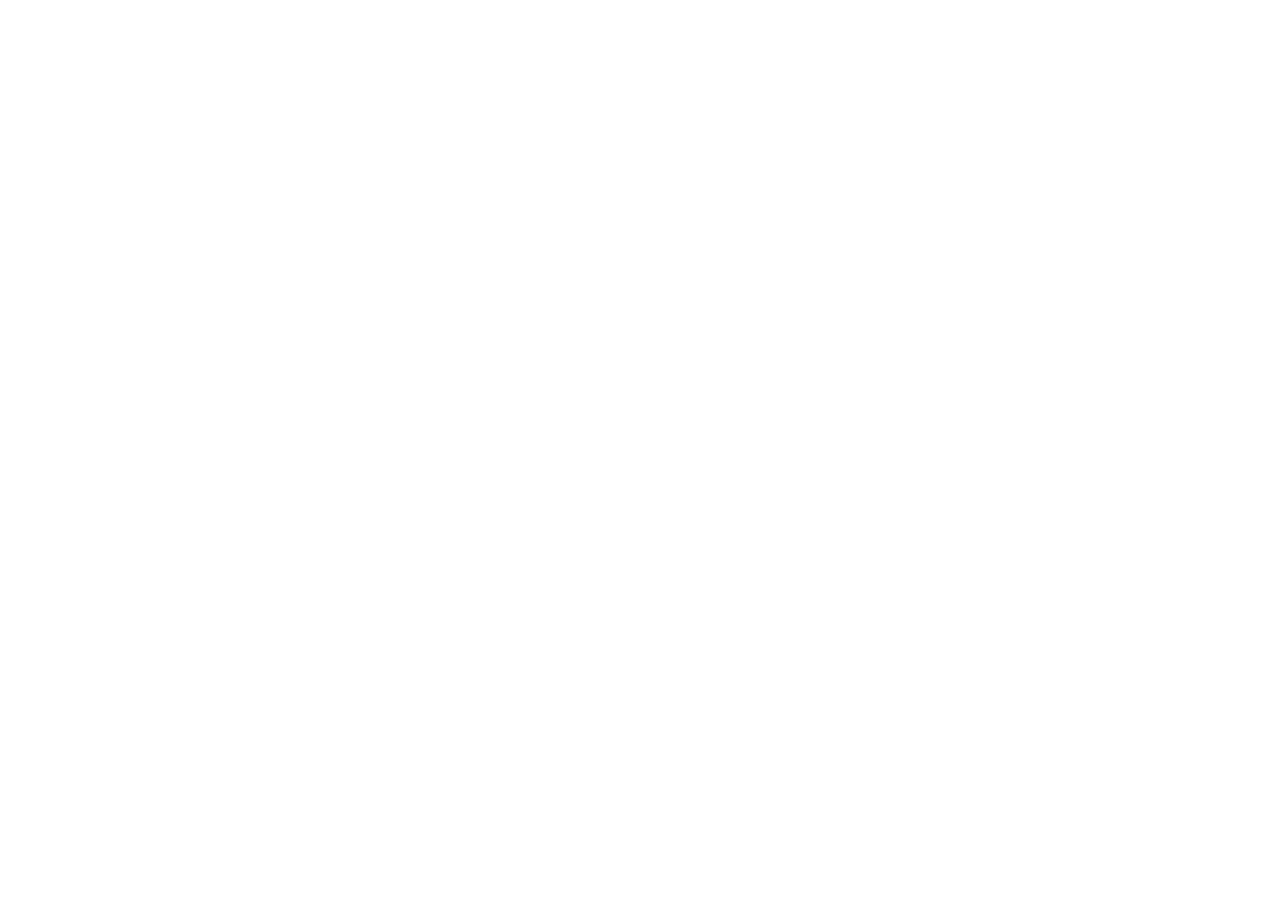
==== checkout.html @ 81b39e93 "Agrego estructura base de todas las páginas HTML" ====
<!DOCTYPE html>
<html lang="es">
<head>
    <meta charset="UTF-8">
    <meta name="viewport" content="width=device-width, initial-scale=1.0">
    <title>Checkout</title>
    <link rel="stylesheet" href="css/styles.css">
</head>
<body>
    
</body>
<script src="js/checkout.js"></script>
</html>
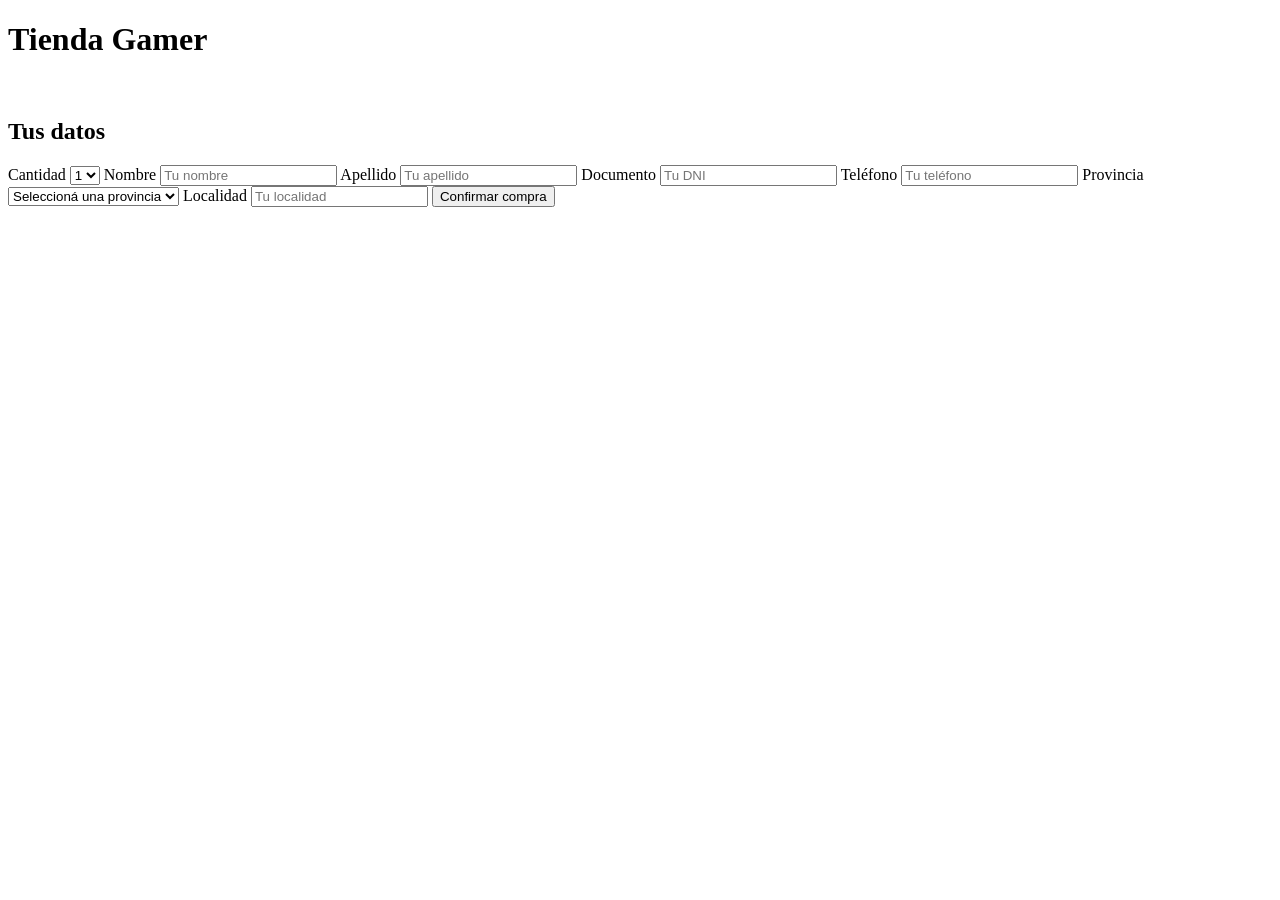
==== commit 8e0524e3: "agregue el checkout" ====
--- a/checkout.html
+++ b/checkout.html
@@ -7,7 +7,82 @@
     <link rel="stylesheet" href="css/styles.css">
 </head>
 <body>
-    
+    <header>
+        <h1>Tienda Gamer</h1>
+    </header>
+
+    <main>
+        <div class="checkout-contenedor">
+
+            <div id="resumen-compra">
+                <img id="checkout-imagen" src="" alt="">
+                <h2 id="checkout-nombre"></h2>
+                <p id="checkout-precio"></p>
+            </div>
+
+            <div class="formulario">
+                <h2>Tus datos</h2>
+
+                <label>Cantidad</label>
+                <select id="cantidad">
+                    <option value="1">1</option>
+                    <option value="2">2</option>
+                    <option value="3">3</option>
+                    <option value="4">4</option>
+                    <option value="5">5</option>
+                    <option value="6">6</option>
+                </select>
+
+                <label>Nombre</label>
+                <input type="text" id="nombre" placeholder="Tu nombre">
+
+                <label>Apellido</label>
+                <input type="text" id="apellido" placeholder="Tu apellido">
+
+                <label>Documento</label>
+                <input type="text" id="documento" placeholder="Tu DNI">
+
+                <label>Teléfono</label>
+                <input type="text" id="telefono" placeholder="Tu teléfono">
+
+                <label>Provincia</label>
+                <select id="provincia">
+                    <option value="">Seleccioná una provincia</option>
+                        <option value="Buenos Aires">Buenos Aires</option>
+                        <option value="Catamarca">Catamarca</option>
+                        <option value="Chaco">Chaco</option>
+                        <option value="Chubut">Chubut</option>
+                        <option value="Córdoba">Córdoba</option>
+                        <option value="Corrientes">Corrientes</option>
+                        <option value="Entre Ríos">Entre Ríos</option>
+                        <option value="Formosa">Formosa</option>
+                        <option value="Jujuy">Jujuy</option>
+                        <option value="La Pampa">La Pampa</option>
+                        <option value="La Rioja">La Rioja</option>
+                        <option value="Mendoza">Mendoza</option>
+                        <option value="Misiones">Misiones</option>
+                        <option value="Neuquén">Neuquén</option>
+                        <option value="Río Negro">Río Negro</option>
+                        <option value="Salta">Salta</option>
+                        <option value="San Juan">San Juan</option>
+                        <option value="San Luis">San Luis</option>
+                        <option value="Santa Cruz">Santa Cruz</option>
+                        <option value="Santa Fe">Santa Fe</option>
+                        <option value="Santiago del Estero">Santiago del Estero</option>
+                        <option value="Tierra del Fuego">Tierra del Fuego</option>
+                        <option value="Tucumán">Tucumán</option>
+                </select>
+
+                <label>Localidad</label>
+                <input type="text" id="localidad" placeholder="Tu localidad">
+
+                <button onclick="confirmarCompra()">Confirmar compra</button>
+
+            </div>
+        </div>
+    </main>
+
+    <script src="js/checkout.js"></script>
 </body>
 <script src="js/checkout.js"></script>
 </html>
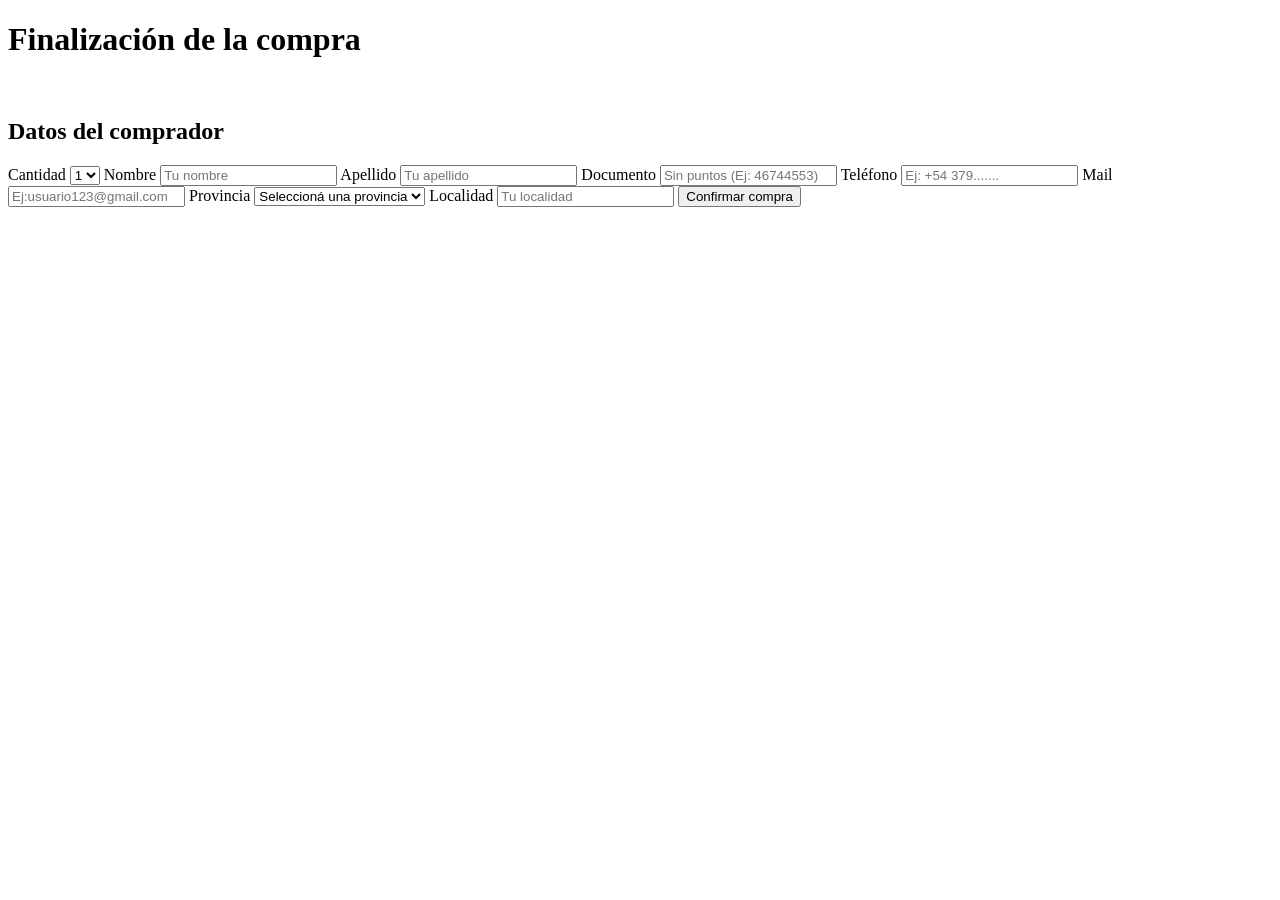
==== commit cfbc1779: "agregue los datos del comprador" ====
--- a/checkout.html
+++ b/checkout.html
@@ -8,7 +8,7 @@
 </head>
 <body>
     <header>
-        <h1>Tienda Gamer</h1>
+        <h1>Finalización de la compra</h1>
     </header>
 
     <main>
@@ -21,7 +21,7 @@
             </div>
 
             <div class="formulario">
-                <h2>Tus datos</h2>
+                <h2>Datos del comprador</h2>
 
                 <label>Cantidad</label>
                 <select id="cantidad">
@@ -34,16 +34,19 @@
                 </select>
 
                 <label>Nombre</label>
-                <input type="text" id="nombre" placeholder="Tu nombre">
+                <input type="text" id="nombre" placeholder="Tu nombre ">
 
                 <label>Apellido</label>
                 <input type="text" id="apellido" placeholder="Tu apellido">
 
                 <label>Documento</label>
-                <input type="text" id="documento" placeholder="Tu DNI">
+                <input type="text" id="documento" placeholder="Sin puntos (Ej: 46744553)">
 
                 <label>Teléfono</label>
-                <input type="text" id="telefono" placeholder="Tu teléfono">
+                <input type="text" id="telefono" placeholder="Ej: +54 379.......">
+
+                 <label>Mail</label>
+                <input type="text" id="Mail" placeholder="Ej:usuario123@gmail.com">
 
                 <label>Provincia</label>
                 <select id="provincia">
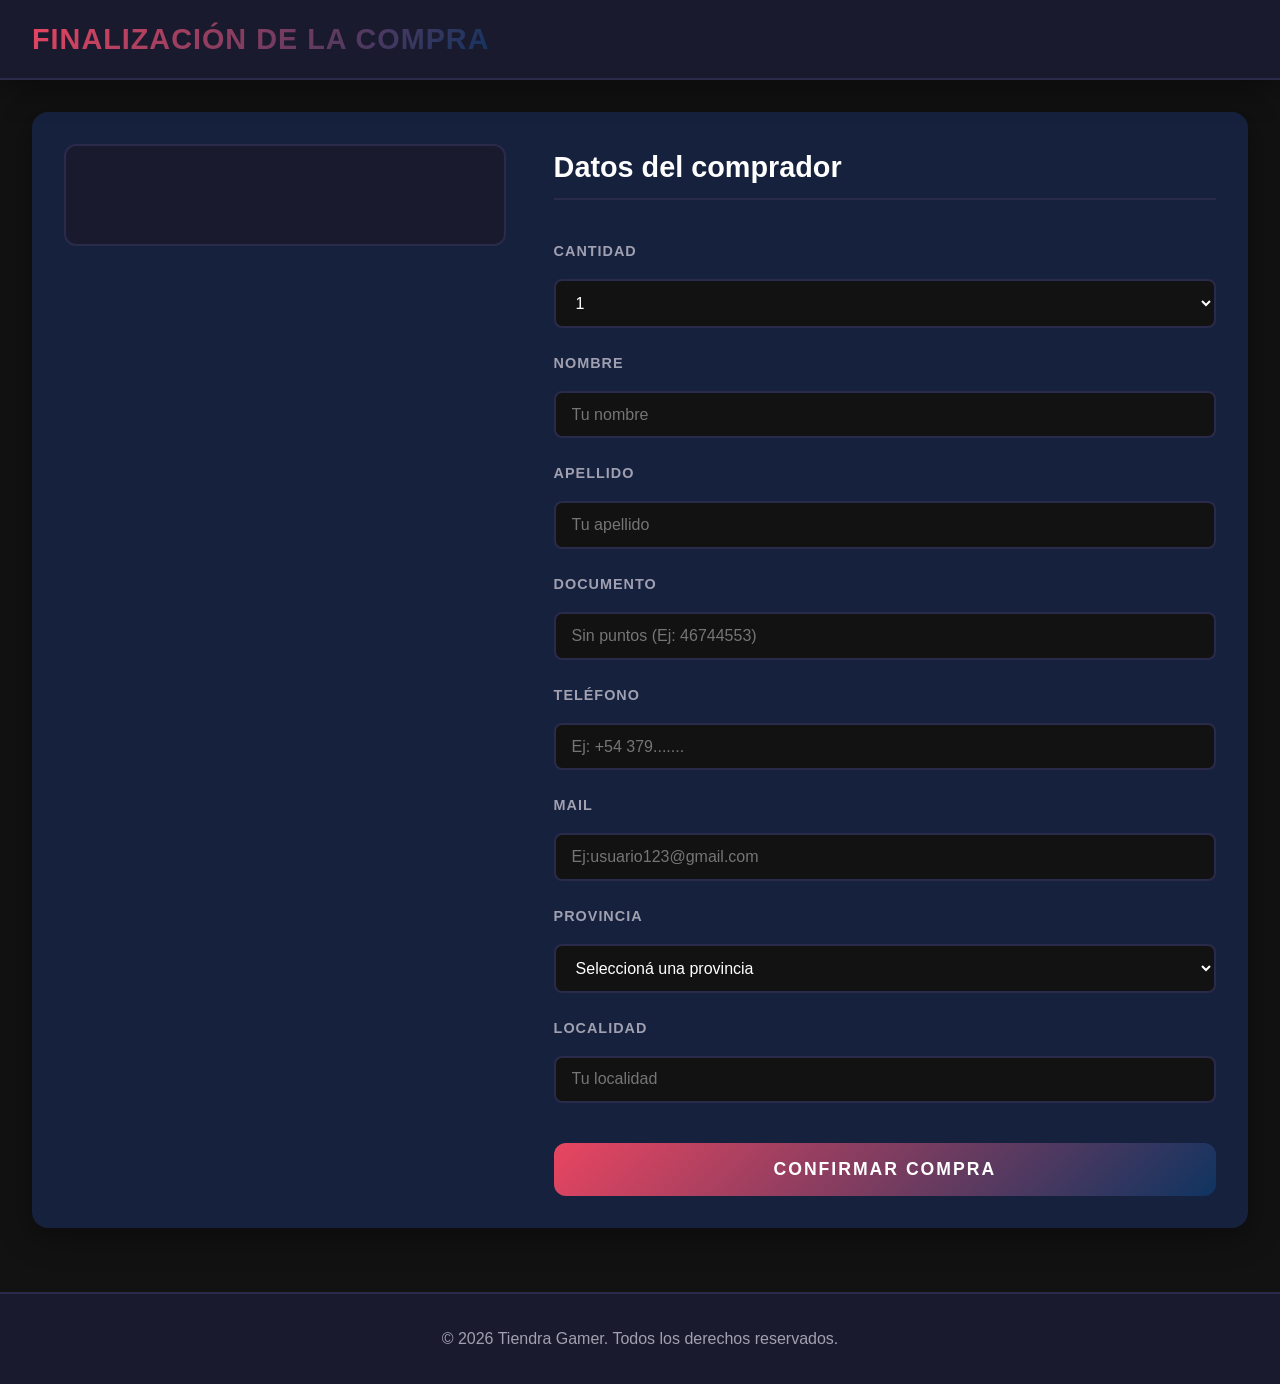
==== commit 41468e74: "cambios" ====
--- a/checkout.html
+++ b/checkout.html
@@ -85,7 +85,10 @@
         </div>
     </main>
 
+    <footer>
+        <p>&copy; 2026 Tiendra Gamer. Todos los derechos reservados.</p>
+    </footer>
+
     <script src="js/checkout.js"></script>
 </body>
-<script src="js/checkout.js"></script>
 </html>
--- a/css/styles.css
+++ b/css/styles.css
@@ -0,0 +1,529 @@
+/* ============================
+   RESET & VARIABLES
+   ============================ */
+* {
+    margin: 0;
+    padding: 0;
+    box-sizing: border-box;
+}
+
+:root {
+    --bg-primary: #121212;
+    --bg-secondary: #1a1a2e;
+    --bg-card: #16213e;
+    --bg-hover: #0f3460;
+    --accent: #e94560;
+    --accent-hover: #ff6b81;
+    --text-primary: #ffffff;
+    --text-secondary: #a0a0b0;
+    --border-color: #2a2a4a;
+    --success: #00c853;
+    --gradient: linear-gradient(135deg, #e94560, #0f3460);
+    --shadow: 0 8px 32px rgba(0, 0, 0, 0.4);
+    --shadow-hover: 0 12px 40px rgba(233, 69, 96, 0.3);
+    --transition: all 0.3s ease;
+}
+
+body {
+    font-family: 'Segoe UI', Tahoma, Geneva, Verdana, sans-serif;
+    background-color: var(--bg-primary);
+    color: var(--text-primary);
+    min-height: 100vh;
+    line-height: 1.6;
+}
+
+/* ============================
+   HEADER / NAVBAR
+   ============================ */
+header {
+    background: var(--bg-secondary);
+    padding: 1rem 2rem;
+    display: flex;
+    align-items: center;
+    justify-content: space-between;
+    border-bottom: 2px solid var(--border-color);
+    position: sticky;
+    top: 0;
+    z-index: 1000;
+    box-shadow: var(--shadow);
+}
+
+header h1 {
+    font-size: 1.8rem;
+    background: var(--gradient);
+    -webkit-background-clip: text;
+    background-clip: text;
+    -webkit-text-fill-color: transparent;
+    font-weight: 800;
+    letter-spacing: 1px;
+    text-transform: uppercase;
+}
+
+header input[type="text"] {
+    padding: 0.7rem 1.2rem;
+    border-radius: 25px;
+    border: 2px solid var(--border-color);
+    background: var(--bg-primary);
+    color: var(--text-primary);
+    width: 350px;
+    font-size: 0.95rem;
+    transition: var(--transition);
+}
+
+header input[type="text"]:focus {
+    outline: none;
+    border-color: var(--accent);
+    box-shadow: 0 0 15px rgba(233, 69, 96, 0.3);
+}
+
+header input[type="text"]::placeholder {
+    color: var(--text-secondary);
+}
+
+/* ============================
+   MAIN CONTAINER
+   ============================ */
+main {
+    max-width: 1400px;
+    margin: 2rem auto;
+    padding: 0 2rem;
+}
+
+/* ============================
+   HERO BANNER (Index)
+   ============================ */
+.hero-banner {
+    background: var(--gradient);
+    border-radius: 16px;
+    padding: 3rem;
+    margin-bottom: 2rem;
+    text-align: center;
+    box-shadow: var(--shadow);
+}
+
+.hero-banner h2 {
+    font-size: 2.5rem;
+    margin-bottom: 0.5rem;
+    text-transform: uppercase;
+    letter-spacing: 2px;
+}
+
+.hero-banner p {
+    color: rgba(255, 255, 255, 0.9);
+    font-size: 1.1rem;
+}
+
+/* ============================
+   CATEGORY FILTERS
+   ============================ */
+.category-filters {
+    display: flex;
+    gap: 1rem;
+    margin-bottom: 2rem;
+    flex-wrap: wrap;
+}
+
+.category-btn {
+    padding: 0.6rem 1.5rem;
+    border: 2px solid var(--border-color);
+    background: var(--bg-secondary);
+    color: var(--text-primary);
+    border-radius: 25px;
+    cursor: pointer;
+    transition: var(--transition);
+    font-weight: 600;
+    text-transform: uppercase;
+    font-size: 0.85rem;
+}
+
+.category-btn:hover,
+.category-btn.active {
+    background: var(--accent);
+    border-color: var(--accent);
+    transform: translateY(-2px);
+}
+
+/* ============================
+   PRODUCT GRID (Index)
+   ============================ */
+.contenedor-productos {
+    display: grid;
+    grid-template-columns: repeat(auto-fill, minmax(280px, 1fr));
+    gap: 2rem;
+    padding: 1rem 0;
+}
+
+/* ============================
+   PRODUCT CARDS
+   ============================ */
+.card {
+    background: var(--bg-card);
+    border-radius: 12px;
+    overflow: hidden;
+    transition: var(--transition);
+    border: 2px solid transparent;
+    cursor: pointer;
+}
+
+.card:hover {
+    transform: translateY(-8px);
+    border-color: var(--accent);
+    box-shadow: var(--shadow-hover);
+}
+
+.card img {
+    width: 100%;
+    height: 180px;
+    object-fit: cover;
+    transition: var(--transition);
+}
+
+.card:hover img {
+    transform: scale(1.05);
+}
+
+.card h2 {
+    padding: 1rem 1rem 0.5rem;
+    font-size: 1.1rem;
+    font-weight: 700;
+}
+
+.card p {
+    padding: 0 1rem;
+    color: var(--text-secondary);
+    font-size: 0.9rem;
+    margin-bottom: 0.5rem;
+}
+
+.card .precio {
+    color: var(--success);
+    font-size: 1.3rem;
+    font-weight: 800;
+    padding: 0.5rem 1rem;
+}
+
+.card button {
+    width: calc(100% - 2rem);
+    margin: 1rem;
+    padding: 0.8rem;
+    background: var(--gradient);
+    border: none;
+    border-radius: 8px;
+    color: white;
+    font-weight: 700;
+    font-size: 1rem;
+    cursor: pointer;
+    transition: var(--transition);
+    text-transform: uppercase;
+    letter-spacing: 1px;
+}
+
+.card button:hover {
+    transform: scale(1.05);
+    box-shadow: 0 5px 20px rgba(233, 69, 96, 0.5);
+}
+
+/* ============================
+   DETAIL PAGE
+   ============================ */
+.detalle-contenedor {
+    display: grid;
+    grid-template-columns: 1fr 1fr;
+    gap: 3rem;
+    background: var(--bg-card);
+    border-radius: 16px;
+    overflow: hidden;
+    box-shadow: var(--shadow);
+}
+
+.detalle-contenedor img {
+    width: 100%;
+    height: 100%;
+    min-height: 400px;
+    object-fit: cover;
+}
+
+.detalle-info {
+    padding: 3rem 2rem;
+    display: flex;
+    flex-direction: column;
+    justify-content: center;
+    gap: 1.5rem;
+}
+
+.detalle-info h2 {
+    font-size: 2.2rem;
+    font-weight: 800;
+    text-transform: uppercase;
+    letter-spacing: 1px;
+}
+
+.detalle-info p {
+    color: var(--text-secondary);
+    font-size: 1.1rem;
+    line-height: 1.8;
+}
+
+.detalle-info .precio {
+    color: var(--success);
+    font-size: 2.5rem;
+    font-weight: 800;
+}
+
+.detalle-info button {
+    padding: 1rem 2rem;
+    background: var(--gradient);
+    border: none;
+    border-radius: 12px;
+    color: white;
+    font-weight: 700;
+    font-size: 1.2rem;
+    cursor: pointer;
+    transition: var(--transition);
+    text-transform: uppercase;
+    letter-spacing: 2px;
+    align-self: flex-start;
+}
+
+.detalle-info button:hover {
+    transform: scale(1.05);
+    box-shadow: 0 8px 30px rgba(233, 69, 96, 0.5);
+}
+
+/* ============================
+   CHECKOUT PAGE
+   ============================ */
+.checkout-contenedor {
+    display: grid;
+    grid-template-columns: 1fr 1.5fr;
+    gap: 3rem;
+    background: var(--bg-card);
+    border-radius: 16px;
+    padding: 2rem;
+    box-shadow: var(--shadow);
+}
+
+#resumen-compra {
+    background: var(--bg-secondary);
+    border-radius: 12px;
+    padding: 2rem;
+    text-align: center;
+    border: 2px solid var(--border-color);
+    height: fit-content;
+    position: sticky;
+    top: 100px;
+}
+
+#resumen-compra img {
+    width: 100%;
+    border-radius: 8px;
+    margin-bottom: 1rem;
+}
+
+#resumen-compra h2 {
+    font-size: 1.3rem;
+    margin-bottom: 0.5rem;
+}
+
+#resumen-compra p {
+    color: var(--success);
+    font-size: 1.8rem;
+    font-weight: 800;
+}
+
+.formulario {
+    display: flex;
+    flex-direction: column;
+    gap: 1rem;
+}
+
+.formulario h2 {
+    font-size: 1.8rem;
+    margin-bottom: 1rem;
+    padding-bottom: 0.5rem;
+    border-bottom: 2px solid var(--border-color);
+}
+
+.formulario label {
+    color: var(--text-secondary);
+    font-weight: 600;
+    font-size: 0.9rem;
+    text-transform: uppercase;
+    letter-spacing: 1px;
+    margin-top: 0.5rem;
+}
+
+.formulario input,
+.formulario select {
+    padding: 0.8rem 1rem;
+    border-radius: 8px;
+    border: 2px solid var(--border-color);
+    background: var(--bg-primary);
+    color: var(--text-primary);
+    font-size: 1rem;
+    transition: var(--transition);
+}
+
+.formulario input:focus,
+.formulario select:focus {
+    outline: none;
+    border-color: var(--accent);
+    box-shadow: 0 0 15px rgba(233, 69, 96, 0.2);
+}
+
+.formulario button {
+    margin-top: 1.5rem;
+    padding: 1rem;
+    background: var(--gradient);
+    border: none;
+    border-radius: 12px;
+    color: white;
+    font-weight: 700;
+    font-size: 1.1rem;
+    cursor: pointer;
+    transition: var(--transition);
+    text-transform: uppercase;
+    letter-spacing: 2px;
+}
+
+.formulario button:hover {
+    transform: scale(1.02);
+    box-shadow: 0 8px 30px rgba(233, 69, 96, 0.5);
+}
+
+/* ============================
+   PAYMENT PAGE
+   ============================ */
+.pago-contenedor {
+    background: var(--bg-card);
+    border-radius: 16px;
+    padding: 3rem;
+    max-width: 800px;
+    margin: 0 auto;
+    box-shadow: var(--shadow);
+    text-align: center;
+}
+
+.pago-contenedor h2 {
+    font-size: 2rem;
+    margin-bottom: 2rem;
+    text-transform: uppercase;
+    letter-spacing: 2px;
+}
+
+#resumen-compra {
+    background: var(--bg-secondary);
+    border-radius: 12px;
+    padding: 2rem;
+    margin-bottom: 2rem;
+    border: 2px solid var(--border-color);
+}
+
+#total-compra {
+    font-size: 2.5rem;
+    font-weight: 800;
+    color: var(--success);
+    margin-bottom: 2rem;
+}
+
+.pago-contenedor button {
+    padding: 1.2rem 3rem;
+    background: var(--gradient);
+    border: none;
+    border-radius: 12px;
+    color: white;
+    font-weight: 700;
+    font-size: 1.2rem;
+    cursor: pointer;
+    transition: var(--transition);
+    text-transform: uppercase;
+    letter-spacing: 2px;
+}
+
+.pago-contenedor button:hover {
+    transform: scale(1.05);
+    box-shadow: 0 8px 30px rgba(233, 69, 96, 0.5);
+}
+
+/* ============================
+   FOOTER
+   ============================ */
+footer {
+    background: var(--bg-secondary);
+    padding: 2rem;
+    text-align: center;
+    margin-top: 4rem;
+    border-top: 2px solid var(--border-color);
+    color: var(--text-secondary);
+}
+
+/* ============================
+   RESPONSIVE DESIGN
+   ============================ */
+@media (max-width: 1024px) {
+    .detalle-contenedor,
+    .checkout-contenedor {
+        grid-template-columns: 1fr;
+    }
+
+    .detalle-contenedor img {
+        min-height: 300px;
+    }
+}
+
+@media (max-width: 768px) {
+    header {
+        flex-direction: column;
+        gap: 1rem;
+        padding: 1rem;
+    }
+
+    header input[type="text"] {
+        width: 100%;
+    }
+
+    header h1 {
+        font-size: 1.5rem;
+    }
+
+    .contenedor-productos {
+        grid-template-columns: repeat(auto-fill, minmax(220px, 1fr));
+        gap: 1.5rem;
+    }
+
+    main {
+        padding: 0 1rem;
+    }
+
+    .detalle-info,
+    .formulario {
+        padding: 1.5rem;
+    }
+
+    .hero-banner {
+        padding: 2rem 1rem;
+    }
+
+    .hero-banner h2 {
+        font-size: 1.8rem;
+    }
+}
+
+@media (max-width: 480px) {
+    .contenedor-productos {
+        grid-template-columns: 1fr;
+    }
+
+    .card img {
+        height: 150px;
+    }
+
+    .category-filters {
+        gap: 0.5rem;
+    }
+
+    .category-btn {
+        padding: 0.5rem 1rem;
+        font-size: 0.75rem;
+    }
+}
